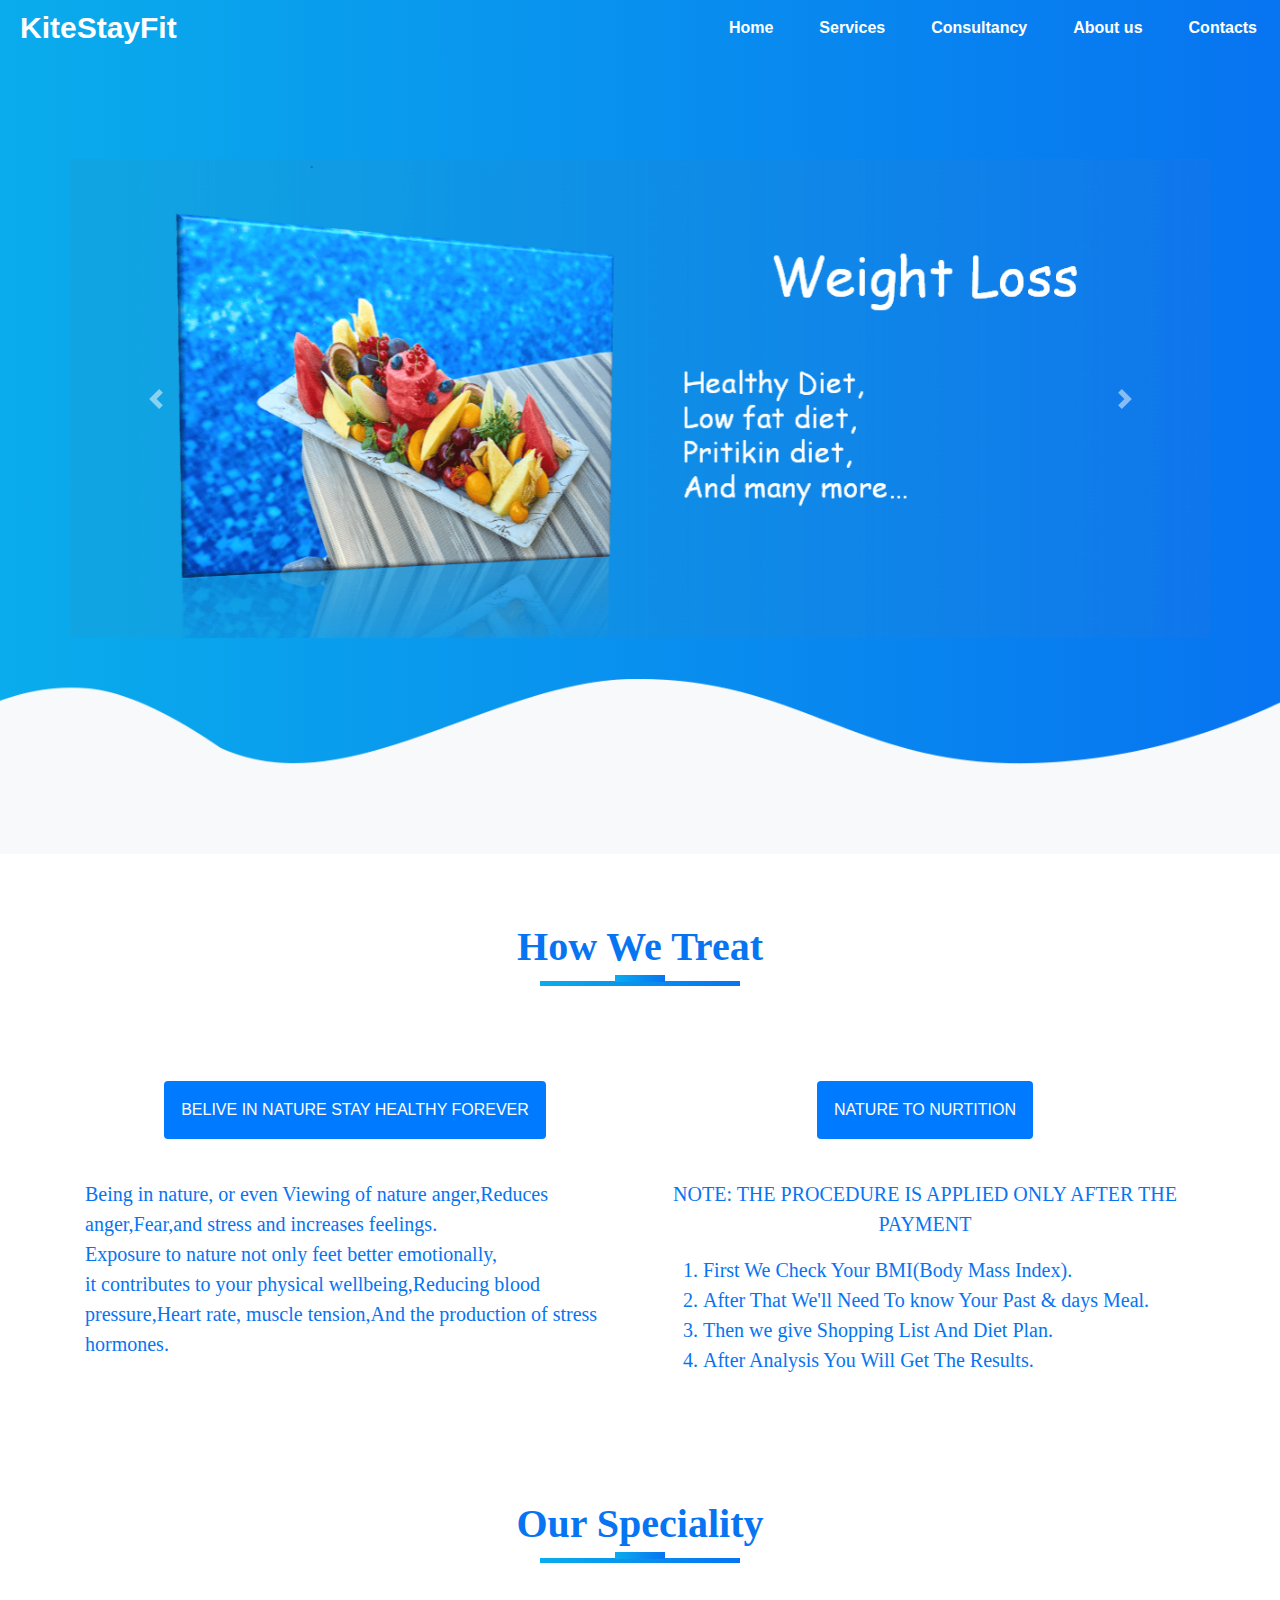
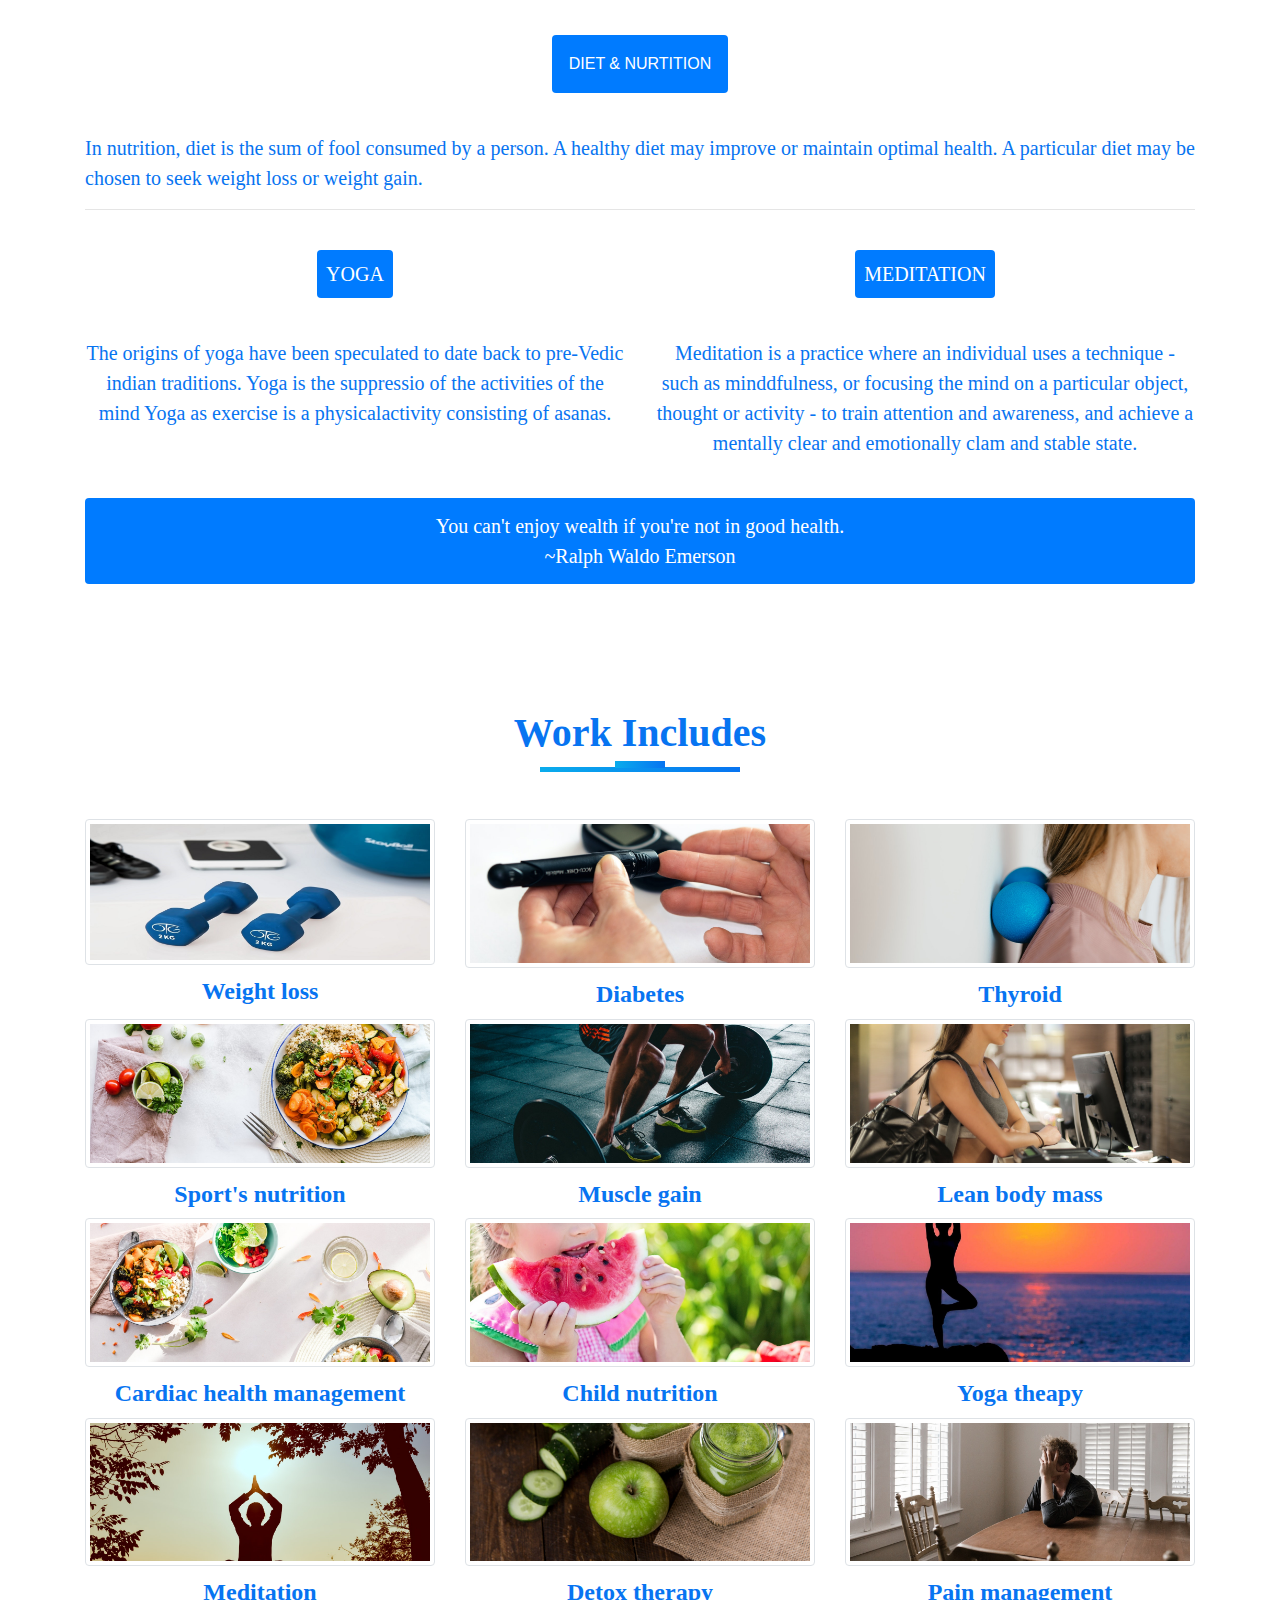
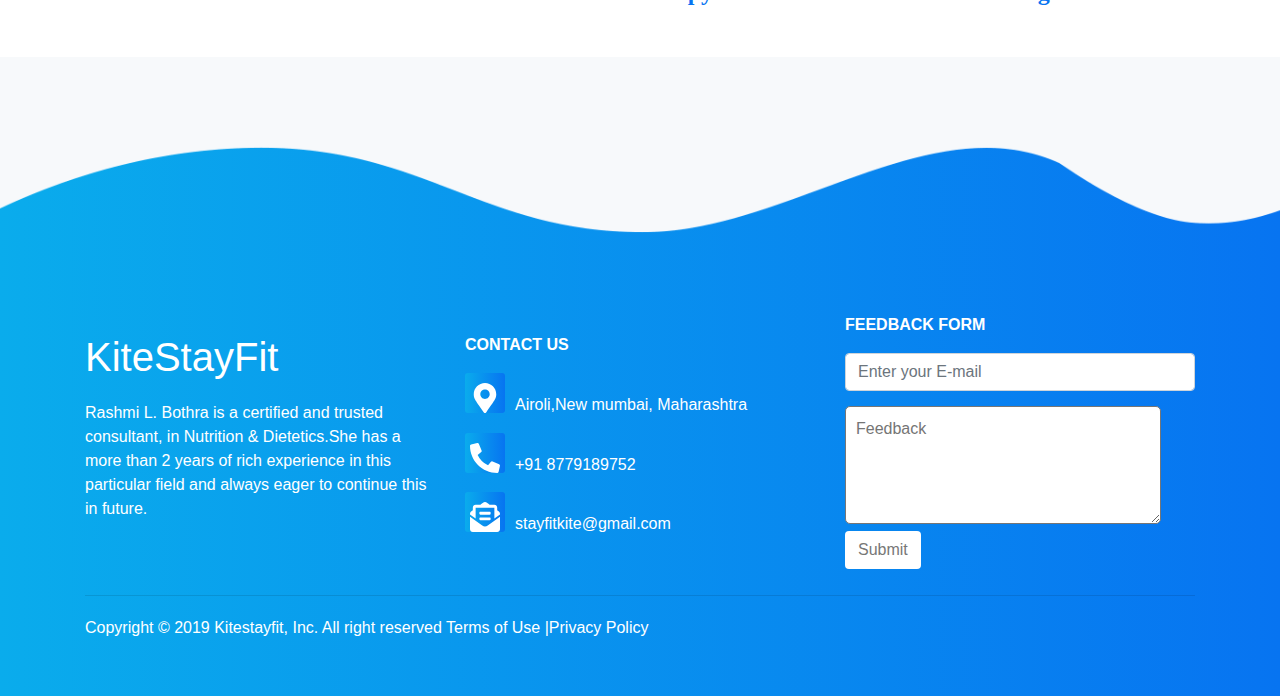
==== web_project/services.html @ 8d6712a4 "New Hostinger all file added" ====
<!DOCTYPE html>
<html lang="en">

<head>
    <meta charset="UTF-8">
    <meta name="viewport" content="width=device-width, initial-scale=1.0">
    <title>Services</title>
    <link rel="stylesheet" href="css/style.css">
    <link rel="stylesheet" href="css/all.min.css">
    <link rel="stylesheet" href="css/bootstrap.min.css">
    <script type="text/javascript" src="js/jquery.js"></script>
    <script type="text/javascript" src="js/all.min.js"></script>
    <script type="text/javascript" src="js/bootstrap.min.js"></script>

</head>

<body>
    <section id="nav-bar">
        <nav class="navbar navbar-expand-lg navbar-light">
            <a class="navbar-brand" href="#">KiteStayFit</a>
            <button class="navbar-toggler" type="button" data-toggle="collapse" data-target="#navbarSupportedContent" aria-controls="navbarSupportedContent" aria-expanded="false" aria-label="Toggle navigation">
          <i class="fas fa-bars"></i> 
        </button>

            <div class="collapse navbar-collapse" id="navbarSupportedContent">
                <ul class="navbar-nav ml-auto">
                    <li class="nav-item ">
                        <a class="nav-link text-light" href="index.html">Home <span class="sr-only">(current)</span></a>
                    </li>
                    <li class="nav-item">
                        <a class="nav-link text-light" href="services.html">Services</a>
                    </li>
                    <li class="nav-item">
                        <a class="nav-link text-light" href="Consultancy.html">Consultancy</a>
                    </li>
                    <li class="nav-item">
                        <a class="nav-link text-light" href="aboutus.html">About us</a>
                    </li>
                    <li class="nav-item">
                        <a class="nav-link text-light" href="contact.html">Contacts</a>
                    </li>
                </ul>
            </div>
        </nav>
    </section>


    <!--------------------------------------sliders--------------------------------->
    <section id="banner">
        <div class="container">
            <div class="row">
                <div id="carouselExampleControls" class="carousel slide" data-ride="carousel">
                    <div class="carousel-inner">
                        <div class="carousel-item active">
                            <img src="photo/weight_loss.png" class="d-block w-100" alt="...">
                        </div>
                        <div class="carousel-item">
                            <img src="photo/Detox therapy.png" class="d-block w-100" alt="...">
                        </div>
                        <div class="carousel-item">
                            <img src="photo/diabetes.png" class="d-block w-100" alt="...">
                        </div>
                        <div class="carousel-item">
                            <img src="photo/Muscle Gain.png" class="d-block w-100" alt="...">
                        </div>
                        <div class="carousel-item">
                            <img src="photo/Lean Body.png" class="d-block w-100" alt="...">
                        </div>
                        <div class="carousel-item">
                            <img src="photo/Sport Nutrition.png" class="d-block w-100" alt="...">
                        </div>
                    </div>
                    <a class="carousel-control-prev" href="#carouselExampleControls" role="button" data-slide="prev">
                        <span class="carousel-control-prev-icon" aria-hidden="true"></span>
                        <span class="sr-only">Previous</span>
                    </a>
                    <a class="carousel-control-next" href="#carouselExampleControls" role="button" data-slide="next">
                        <span class="carousel-control-next-icon" aria-hidden="true"></span>
                        <span class="sr-only">Next</span>
                    </a>
                </div>
            </div>
        </div>
        <img src="photo/wave.png" alt="photo" class="wave">
    </section>

    <!--------------------------How we treat--------------------------------->


    </h1>
    <section>
        <div class="container">
            <h1 align="center" class="main-title mt-4"> <b>How We Treat</b></h1>
            <div class="row">
                <div class="col-md-6 mt-5">
                    <div class="text-center">
                        <div class="alert para-title para-title bg-primary text-white text-uppercase p-3 ">Belive in nature stay healthy forever</div>
                    </div>
                    <div class="mt-4  services-treat-style">
                        <p>
                            Being in nature, or even Viewing of nature anger,Reduces anger,Fear,and stress and increases feelings.<br> Exposure to nature not only feet better emotionally,<br> it contributes to your physical wellbeing,Reducing blood pressure,Heart
                            rate, muscle tension,And the production of stress hormones.
                        </p>
                    </div>
                </div>
                <div class="col-md-6 mt-5">
                    <div class="text-center">
                        <div class="alert para-title para-title bg-primary text-white text-uppercase p-3">NATURE TO NURTITION</div>
                    </div>
                    <div class="mt-4  services-nurtition-style">
                        <p class="text-center">NOTE: THE PROCEDURE IS APPLIED ONLY AFTER THE PAYMENT</p>
                        <ol class="ml-5">
                            <li>First We Check Your BMI(Body Mass Index).</li>
                            <li>After That We'll Need To know Your Past & days Meal.</li>
                            <li>Then we give Shopping List And Diet Plan.</li>
                            <li>After Analysis You Will Get The Results.</li>
                        </ol>

                    </div>
                </div>
            </div>
        </div>
    </section>

    <!--------------------------why we r special------------------------------->

    <section>
        <div class="container">
            <h1 align="center" class="main-title mt-4 services-font-size"><b>Our Speciality</b></h1><br>
            <div class="text-center">
                <div class="alert bg-primary text-white text-center text-uppercase p-3 para-title ">DIET & NURTITION</div>
            </div>

            <div class="mt-4  services-treat-style">
                <p class="services-nurtition-style">
                    In nutrition, diet is the sum of fool consumed by a person. A healthy diet may improve or maintain optimal health. A particular diet may be chosen to seek weight loss or weight gain.
                </p>

                <hr>
                <div class="row">
                    <div class=" col-md-6  text-center">
                        <div class="alert para-title para-title bg-primary text-white  text-uppercase mt-4 p-2">YOGA</div>
                        <div>
                            <p class="mt-4">
                                The origins of yoga have been speculated to date back to pre-Vedic indian traditions. Yoga is the suppressio of the activities of the mind Yoga as exercise is a physicalactivity consisting of asanas.
                            </p>
                        </div>

                    </div>
                    <div class=" col-md-6  text-center">
                        <div class="alert para-title para-title bg-primary text-white text-uppercase mt-4 p-2">MEDITATION</div>
                        <div>
                            <p class="mt-4">
                                Meditation is a practice where an individual uses a technique - such as minddfulness, or focusing the mind on a particular object, thought or activity - to train attention and awareness, and achieve a mentally clear and emotionally clam and stable state.
                            </p>
                        </div>

                    </div>



                </div>
                <div class="alert bg-primary text-white text-center mt-4" role="alert">
                    You can't enjoy wealth if you're not in good health.<br> ~Ralph Waldo Emerson
                </div>
            </div>
        </div>

    </section>

    <!-------------------------Our work also includes------------------------>

    <section>
        <div class="container">
            <h1 align="center" class="main-title mt-4 services-font-size-version"><b>Work Includes</b></h1>
            <div class="row">
                <div class="col-lg-4 col-md-6 col-sm-12">
                    <img src="photo/s1.jpg" alt="photo not found" class="img-thumbnail">
                    <h4 class="services-work-style"><b>Weight loss</b></h4>
                </div>
                <div class="col-lg-4 col-md-6 col-sm-12">
                    <img src="photo/s2.jpg" alt="photo not found" class="img-thumbnail">
                    <h4 class="services-work-style"><b>Diabetes</b></h4>
                </div>
                <div class="col-lg-4 col-md-6 col-sm-12">
                    <img src="photo/s3.jpg" alt="photo not found" class="img-thumbnail">
                    <h4 class="services-work-style"><b>Thyroid</b></h4>
                </div>
            </div>
            <div class="row">
                <div class="col-lg-4 col-md-6 col-sm-12">
                    <img src="photo/s4.jpg" alt="photo not found" class="img-thumbnail">
                    <h4 class="services-work-style"><b>Sport's nutrition</b></h4>
                </div>
                <div class="col-lg-4 col-md-6 col-sm-12">
                    <img src="photo/s5.jpg" alt="photo not found" class="img-thumbnail">
                    <h4 class="services-work-style"><b>Muscle gain</b></h4>
                </div>
                <div class="col-lg-4 col-md-6 col-sm-12">
                    <img src="photo/s6.jpg" alt="photo not found" class="img-thumbnail">
                    <h4 class="services-work-style"><b>Lean body mass</b></h4>
                </div>
            </div>
            <div class="row">
                <div class="col-lg-4 col-md-6 col-sm-12">
                    <img src="photo/s7.jpg" alt="photo not found" class="img-thumbnail">
                    <h4 class="services-work-style"><b>Cardiac health management</b></h4>
                </div>
                <div class="col-lg-4 col-md-6 col-sm-12">
                    <img src="photo/s8.jpg" alt="photo not found" class="img-thumbnail">
                    <h4 class="services-work-style"><b>Child nutrition</b></h4>
                </div>
                <div class="col-lg-4 col-md-6 col-sm-12">
                    <img src="photo/s9.jpg" alt="photo not found" class="img-thumbnail">
                    <h4 class="services-work-style"><b>Yoga theapy</b></h4>
                </div>
            </div>
            <div class="row">
                <div class="col-lg-4 col-md-6 col-sm-12">
                    <img src="photo/s10.jpg" alt="photo not found" class="img-thumbnail">
                    <h4 class="services-work-style"><b>Meditation</b></h4>
                </div>
                <div class="col-lg-4 col-md-6 col-sm-12">
                    <img src="photo/s11.jpg" alt="photo not found" class="img-thumbnail">
                    <h4 class="services-work-style"><b>Detox therapy</b></h4>
                </div>
                <div class="col-lg-4 col-md-6 col-sm-12">
                    <img src="photo/s12.jpg" alt="photo not found" class="img-thumbnail">
                    <h4 class="services-work-style"><b>Pain management</b></h4>
                </div>
            </div>
        </div>
    </section>


    <!------------------------------------------------------------footer---------------------------------------------------------->
    <section id="footer">
        <img src="photo/wave1.png" alt="photo-wave" class="wave">
        <div class="container footer-space">
            <div class="row">
                <div class="col-md-4 col-sm-3 footer-box">
                    <h1>KiteStayFit</h1>
                    <p class="text">Rashmi L. Bothra is a certified and trusted consultant, in Nutrition & Dietetics.She has a more than 2 years of rich experience in this particular field and always eager to continue this in future. </p>
                </div>
                <div class="col-md-4 col-sm-3 footer-box">
                    <p><b>CONTACT US</b></p>
                    <p><i class="fa fa-map-marker-alt icon"></i>Airoli,New mumbai, Maharashtra</p>
                    <p><i class="fa fa-phone-alt icon"></i>+91 8779189752</p>
                    <p><i class="fa fa-envelope-open-text icon"></i>stayfitkite@gmail.com</p>
                </div>
                <div class="col-md-4 col-sm-3">
                    <p><b>FEEDBACK FORM</b></p>
                    <input type="email" class="form-control" placeholder="Enter your E-mail">
                    <textarea cols="30" rows="4" placeholder="Feedback" class="text-area"></textarea><br>
                    <button type="button" class="btn btn-white">Submit</button>
                </div>

            </div>
            <hr>
            <p class="text">Copyright &copy; 2019 Kitestayfit, Inc. All right reserved<a href="privacypolicy.html" class="footer-links"> Terms of Use</a> |<a href="privacypolicy.html" class="footer-links">Privacy Policy </a> </p>

        </div>

    </section>

</body>

</html>
---- web_project/css/style.css ----
/*---------------------------------------------------banner----------------------------------------------------*/

#banner {
    background-image: linear-gradient(to left, rgb(7, 116, 241), rgb(10, 172, 236));
    color: #fff;
    padding-top: 5%;
}

.banner-title {
    font-size: 30px;
    font-weight: 600;
    text-transform: capitalize;
    margin-top: 5%;
}

.text {
    margin-top: 20px;
    font-weight: 400;
    font-family: Verdana, Geneva, Tahoma, sans-serif;
}

.banner-image {
    text-align: center;
}

.banner-image img {
    width: 60%;
    margin-top: 2%;
}

.btn:link,
.btn:visited {
    text-decoration: none;
    text-transform: uppercase;
    padding: 15px 40px;
    display: inline-block;
}

.btn:hover {
    transform: translateY(-3px);
    box-shadow: 15px 15px 20px rgba(0, 0, 0, 0.6);
}

.btn:active {
    transform: translateY(-1px);
    border: rgb(30, 132, 250) solid 1px;
    box-shadow: 0 10px 15px rgba(0, 0, 0, 0.6);
}

.btn-white {
    color: #777;
    background-color: #fff;
    margin-bottom: 10px;
}

.wave {
    width: 100%;
}


/*------------------------------------------------------services--------------------------------------------------*/

#services {
    background-color: rgb(253, 254, 255);
}

.main-title {
    color: rgb(7, 116, 241);
    margin: 5%;
    font-family: 'Times New Roman', Times, serif;
}

.main-title::before {
    content: '';
    background: linear-gradient(to left, rgb(7, 116, 241), rgb(10, 172, 236));
    height: 5px;
    width: 200px;
    margin-left: auto;
    margin-right: auto;
    display: block;
    transform: translateY(63px);
}

.main-title::after {
    content: '';
    background: linear-gradient(to left, rgb(7, 116, 241), rgb(10, 172, 236));
    height: 7px;
    width: 50px;
    margin-left: auto;
    margin-right: auto;
    margin-bottom: 40px;
    display: block;
    transform: translateY(4px);
}

.home-card {
    box-shadow: 5px 10px 20px rgba(10, 172, 236, 0.6);
}

.home-card:hover {
    transform: scale(1.0);
}

.card-body .card-title {
    text-align: center;
    font-weight: 400;
    text-transform: uppercase;
}

.card-body .card-text {
    font-family: Verdana, Geneva, Tahoma, sans-serif;
    font-weight: 200;
}


/* ----------------------------------------------------Consultancy------------------------------------------------------------ */

.consutancy-image {
    width: 100%;
    padding: 30px;
    border: 25px solid rgb(10, 172, 236);
}

.consutancy-image:hover {
    transform: scale(1.01);
}

.text-detail {
    font-size: 20px;
    font-weight: 400;
    font-family: Verdana, Geneva, Tahoma, sans-serif;
    color: black;
}


/*----------------------------------------------------- about us--------------------------------------------------------------------- */

.about-name {
    font-size: 30px;
    margin-top: 0;
    background: linear-gradient(to left, rgb(7, 116, 241), rgb(10, 172, 236));
    border-radius: 10px;
    text-align: center;
    font-weight: 600;
    font-family: Georgia, 'Times New Roman', Times, serif;
    color: #fff;
}

.about-speciality-list {
    font-size: 20px;
    border: solid white 1px;
    margin-bottom: 5px;
    padding: 6px;
    border-radius: 100px;
    text-align: center;
    transform: scale(0.9);
    font-weight: 600;
    box-shadow: 5px 10px 20px rgb(10, 172, 236);
}

.about-speciality-list:hover {
    transform: scale(0.85);
    box-shadow: 5px 10px 20px rgb(7, 116, 241);
}

.about-main-image {
    text-align: center;
}

.about-image {
    align-content: center;
    width: 90%;
    border-radius: 12px;
    border: solid 10px rgb(227, 234, 241);
    padding: 10px;
}

.about-image:hover {
    transform: scale(1.1);
    box-shadow: 0px 5px 10px rgba(0, 0, 0, 0.7);
}

.about-details {
    font-family: 'Solway', serif;
    font-size: 20px;
    font-weight: 400;
    color: #000;
    margin-top: 30px;
}

.cert-image {
    align-content: center;
    width: 90%;
    border-radius: 12px;
    border: solid 10px rgb(227, 234, 241);
    padding: 10px;
}


/*  ----------------------------------------------------------footer--------------------------------------------------- */

#footer {
    background-image: linear-gradient(to left, rgb(7, 116, 241), rgb(10, 172, 236));
    color: #fff;
}

.footer-box {
    padding: 20px;
}

.footer-space {
    margin-top: 40px;
}

.footer-box .icon {
    height: 40px;
    width: 40px;
    padding-top: 10px;
    font-size: 25px;
    border-radius: 3px;
    margin-right: 10px;
    background-image: linear-gradient(to left, rgb(7, 116, 241), rgb(10, 172, 236));
    text-align: center;
}

.text-area {
    margin-top: 15px;
    border-radius: 5px;
    padding: 10px;
}

.footer-links:link,
.footer-links:visited {
    color: #fff !important;
    text-decoration: none;
}

#SIGN {
    background: linear-gradient(to left, rgb(7, 116, 241), rgb(10, 172, 236));
}

* {
    margin: 0;
    padding: 0;
    box-sizing: border-box;
}

#nav-bar {
    position: sticky;
    top: 0;
    z-index: 10;
}

.navbar {
    background-image: linear-gradient(to left, rgb(7, 116, 241), rgb(10, 172, 236));
    padding: 0 !important;
}

.navbar-brand {
    font-size: 30px !important;
    font-weight: 600;
    padding-left: 20px;
    color: white !important;
}

.navbar-nav li {
    padding: 0 15px;
}

.navbar-nav li a {
    color: #fff !important;
    font-weight: 600;
    float: right;
    text-align: left;
}

.fa-bars {
    color: #fff;
    font-size: 30px !important;
}

.navbar-toggler {
    outline: none !important;
}


/*----------------------------contact-form--------------------------------*/

.contact-form {
    margin-top: 25px;
    font-family: Georgia, 'Times New Roman', Times, serif;
}

.call-infomation {
    font-family: Georgia, 'Times New Roman', Times, serif;
}

.address-contact {
    color: rgb(7, 116, 241);
    font-family: 'Times New Roman', Times, serif;
}


/*------------------------------------Consultancy----------------------------*/


/*------------------------------------Exclusive program-----------------------*/


/* ------------------------------------------------bmi------------------------------------------------ */

.container-1 {
    display: flex;
    flex-direction: column;
    align-items: left;
    justify-content: center;
    margin-bottom: 10px;
}

.box-minmax {
    margin-top: 30px;
    width: 608px;
    display: flex;
    justify-content: space-between;
    font-size: 20px;
    color: #FFFFFF;
}

.box-minmax span:first-child {
    margin-left: 10px;
}

.range-slider {
    margin-top: 20px;
}

.rs-range {
    margin-top: 29px;
    width: 600px;
    -webkit-appearance: none;
}

.rs-range:focus {
    outline: none;
}

.rs-range::-webkit-slider-runnable-track {
    width: 100%;
    height: 1px;
    cursor: pointer;
    box-shadow: none;
    background: #ffffff;
    border-radius: 0px;
    border: 0px solid #010101;
}

.rs-range::-moz-range-track {
    width: 100%;
    height: 1px;
    cursor: pointer;
    box-shadow: none;
    background: #ffffff;
    border-radius: 0px;
    border: 0px solid #010101;
}

.rs-range::-webkit-slider-thumb {
    box-shadow: none;
    border: 0px solid #ffffff;
    box-shadow: 0px 10px 10px rgba(0, 0, 0, 0.25);
    height: 42px;
    width: 22px;
    border-radius: 22px;
    background: white;
    cursor: pointer;
    -webkit-appearance: none;
    margin-top: -20px;
}

.rs-range::-moz-range-thumb {
    box-shadow: none;
    border: 0px solid #ffffff;
    box-shadow: 0px 10px 10px rgba(0, 0, 0, 0.25);
    height: 42px;
    width: 22px;
    border-radius: 22px;
    background: white;
    cursor: pointer;
    -webkit-appearance: none;
    margin-top: -20px;
}

.rs-range::-moz-focus-outer {
    border: 0;
}

.rs-label {
    position: relative;
    transform-origin: center center;
    display: block;
    width: 98px;
    height: 98px;
    background: transparent;
    border-radius: 50%;
    line-height: 30px;
    text-align: center;
    font-weight: bold;
    padding-top: 22px;
    box-sizing: border-box;
    border: 2px solid #fff;
    margin-top: 20px;
    margin-left: -38px;
    left: attr(value);
    color: #fff;
    font-style: normal;
    font-weight: normal;
    line-height: normal;
    font-size: 36px;
}

.rs-label-1 {
    position: relative;
    transform-origin: center center;
    display: block;
    width: 98px;
    height: 98px;
    background: transparent;
    border-radius: 50%;
    line-height: 30px;
    text-align: center;
    font-weight: bold;
    padding-top: 22px;
    box-sizing: border-box;
    border: 2px solid #fff;
    margin-top: 20px;
    margin-left: -38px;
    left: attr(value);
    color: #fff;
    font-style: normal;
    font-weight: normal;
    line-height: normal;
    font-size: 36px;
}

.rs-label::after {
    content: "kg";
    display: block;
    font-size: 20px;
    letter-spacing: 0.07em;
    margin-top: -2px;
}

.rs-label-1::after {
    content: "cm";
    display: block;
    font-size: 20px;
    letter-spacing: 0.07em;
    margin-top: -2px;
}

.bmi-div {
    text-align: center;
    align-items: center;
    margin-bottom: 20px;
}

#bmi-result {
    font-size: 25px;
    font-family: Georgia, 'Times New Roman', Times, serif;
    text-align: left;
    margin-top: auto;
    margin-bottom: auto;
}

.uwBmi {
    font-size: 40px;
    color: rgb(85, 49, 3);
}

.nmBmi {
    font-size: 40px;
    color: rgb(3, 70, 3);
}

.owBmi {
    font-size: 4opx;
    color: rgb(75, 2, 2);
}


/* ------------------------------------------------bmi------------------------------------------------ */

.consult-program-info {
    font-style: inherit;
    font-family: "Lato", sans-serif;
    font-size: 48px;
    text-align: center;
}

.btn a {
    color: #fff;
    text-decoration: none;
}

.consult-program-photo {
    text-align: center;
}

.consult-program-photo img {
    width: 90%;
    padding: 5%;
    margin-bottom: 20px;
    background-image: linear-gradient(to left, rgb(7, 116, 241), rgb(10, 172, 236));
}


/*------------------------------------Consultancy program-----------------------*/

.consult-program-info {
    font-style: inherit;
    font-family: "Lato", sans-serif;
    font-size: 48px;
    text-align: center;
}

.btn a {
    color: #fff;
    text-decoration: none;
}

.consult-program-photo {
    text-align: center;
}

.consult-program-photo img {
    width: 90%;
    padding: 5%;
    margin-bottom: 20px;
    background-image: linear-gradient(to left, rgb(7, 116, 241), rgb(10, 172, 236));
}


/*--------------------------------How it work------------------------*/


/*--------------------------------Sign Up---------------------------------*/

.howitworkstyle {
    font-style: inherit;
    font-family: "Lato", sans-serif;
    font-size: 48px;
    text-align: center;
}

.text-center-style h3 {
    color: rgb(7, 116, 241);
}

.consult-text-work {
    background-color: rgb(7, 116, 241);
    color: #fff;
    border-radius: 1%;
    box-shadow: 5px 10px 10px rgba(0, 0, 0.4);
}

.consult-text-work-1 {
    margin-left: 120px;
    margin-top: 10px;
    font-family: "Lato", sans-serif;
    padding-bottom: 60px;
}

.text-center-style {
    font-size: 25px;
    font-family: 'Gill Sans', 'Gill Sans MT', Calibri, 'Trebuchet MS', sans-serif;
    text-align: center;
    background-image: url('../photo/111.jpg');
    background-size: cover;
    background-repeat: no-repeat;
}


/*-----------------------------slider-------------------------*/


/*------------------------------services-------------------*/

.background-green {
    background-color: #27ae60;
}

.container-spacy {
    padding: 60px 20px;
}

body {
    font-family: "Open Sans";
}


/*
**------------------------------------ Headers--------------------*/

h1,
h2,
h3,
h4,
h5 {
    font-family: "Lato";
}


/*------------------ Containers-----------------*/

.container {
    padding: 40px 20px;
}

.recent {
    text-align: center;
}

.recent h2 {
    color: #fff;
    text-transform: uppercase;
    letter-spacing: 3px;
}

.recent p {
    margin-bottom: 50px;
    color: #0000;
}

.recent ul li {
    color: #000000;
    border: 2px solid transparent;
    padding: 8px 20px;
    text-align: left;
}

.recent b {
    font-weight: 800;
}


/*--------------------services------------------------------*/

.services-work-style {
    text-align: center;
    margin-top: 12px;
    margin-bottom: 10px;
    color: rgb(7, 116, 241);
    font-family: Cambria, Cochin, Georgia, Times, 'Times New Roman', serif;
}

.services-treat-style {
    color: rgb(7, 116, 241);
    font-size: 20px;
    font-family: Cambria, Cochin, Georgia, Times, 'Times New Roman', serif;
}

.services-nurtition-style {
    margin-top: 15px;
    font-size: 20px;
    color: rgb(7, 116, 241);
    font-family: Cambria, Cochin, Georgia, Times, 'Times New Roman', serif;
}


/* @media screen and (max-width: 500px) {
    .services-font-size {
        font-size: 30px;
    }
}

@media screen and (max-width: 320px) {
    .services-font-size {
        font-size: 29px;
    }
}

@media screen and (max-width: 500px) {
    .services-font-size-version {
        font-size: 27px;
    }
}

@media screen and (max-width: 320px) {
    .services-font-size-version {
        font-size: 23px;
    }
} */


/*---------------------------contact-media-query------------------------*/

.para-title {
    color: #ffff;
    background-color: rgb(7, 116, 241);
    padding: 15px;
    display: inline-block;
    border-radius: 5px;
}
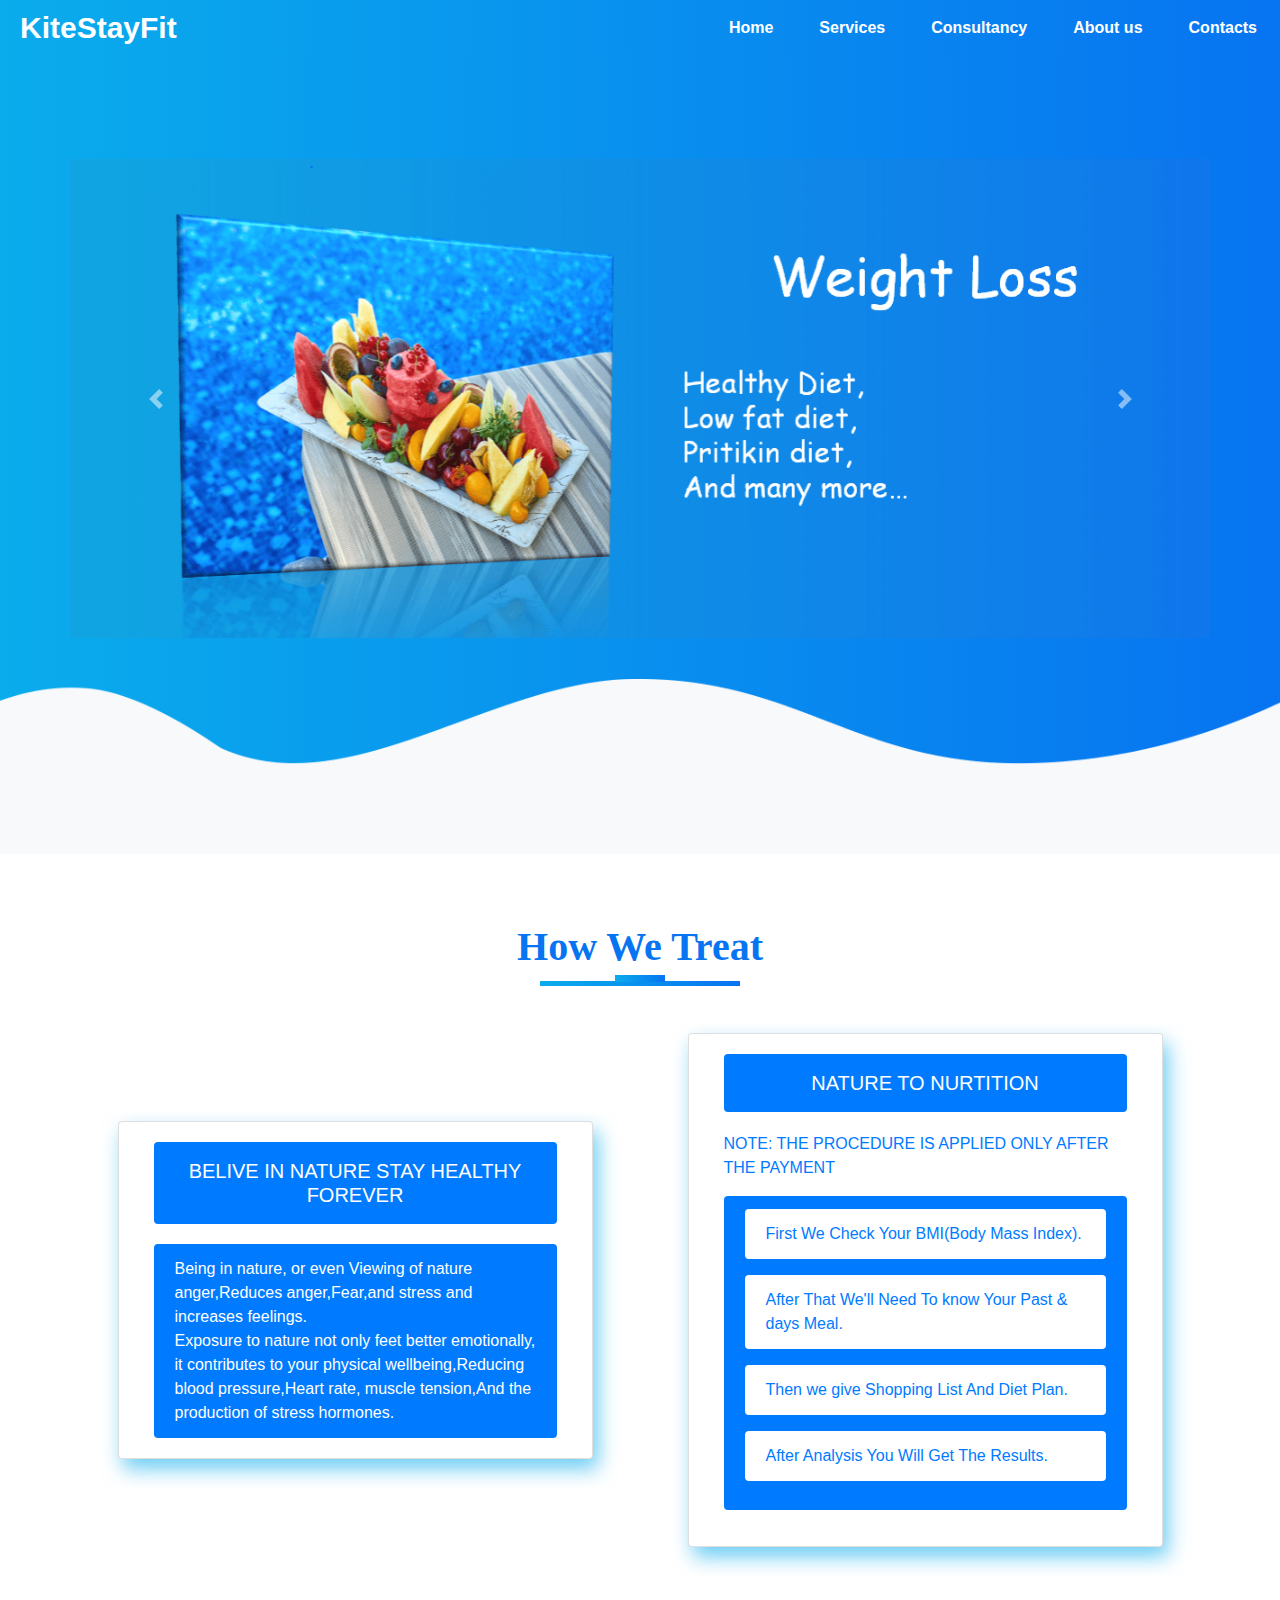
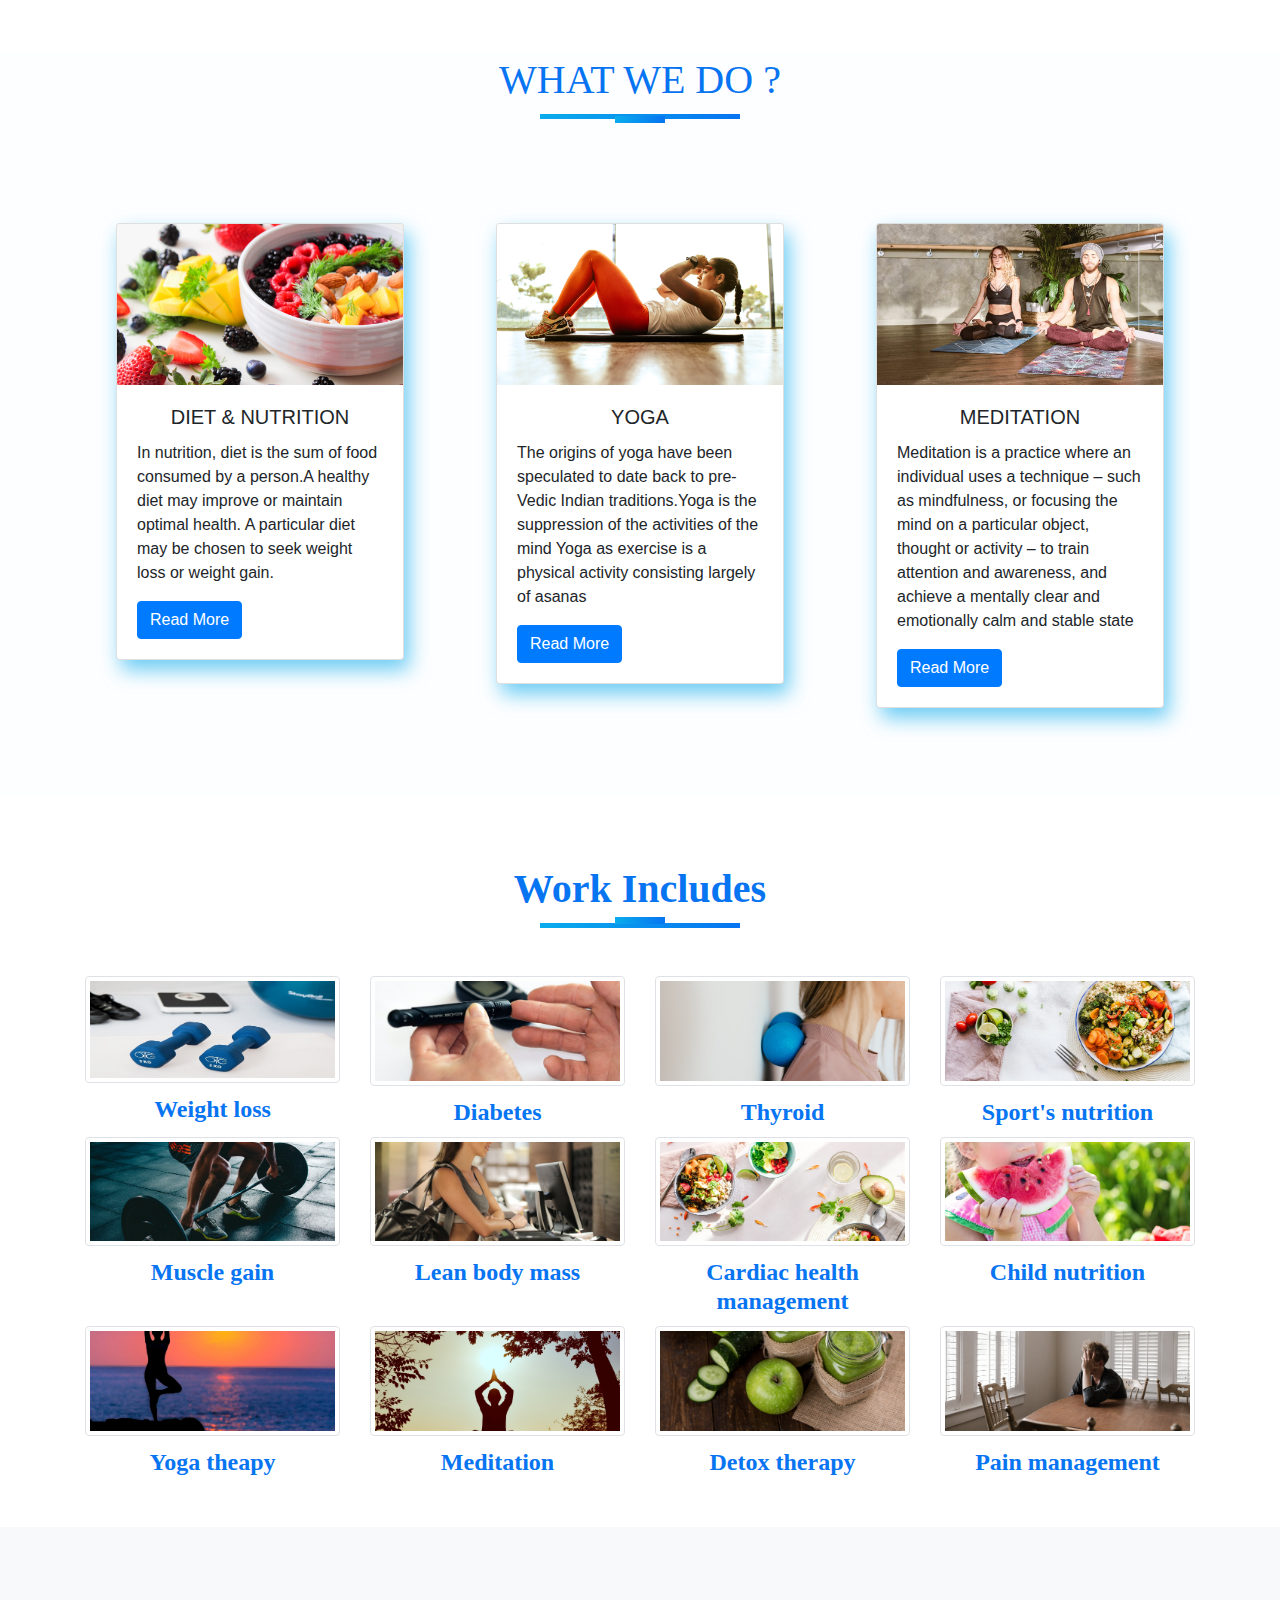
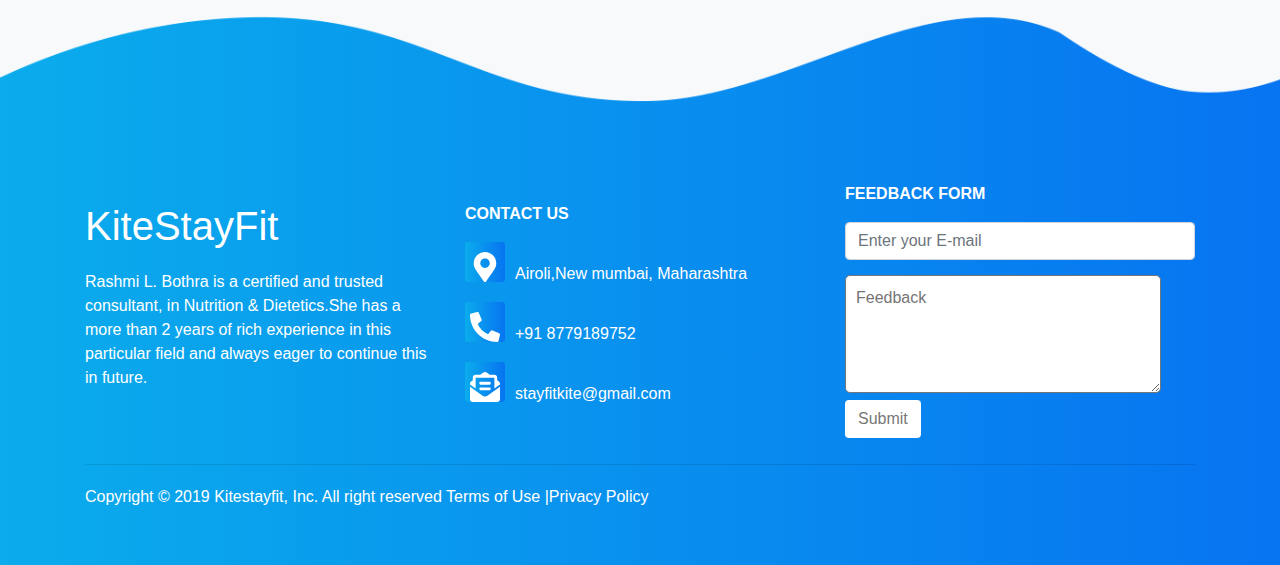
==== commit 88916b61: "version 0.1" ====
--- a/web_project/services.html
+++ b/web_project/services.html
@@ -85,88 +85,183 @@
     </section>
 
     <!--------------------------How we treat--------------------------------->
-
-
-    </h1>
     <section>
         <div class="container">
             <h1 align="center" class="main-title mt-4"> <b>How We Treat</b></h1>
             <div class="row">
-                <div class="col-md-6 mt-5">
-                    <div class="text-center">
-                        <div class="alert para-title para-title bg-primary text-white text-uppercase p-3 ">Belive in nature stay healthy forever</div>
-                    </div>
-                    <div class="mt-4  services-treat-style">
-                        <p>
-                            Being in nature, or even Viewing of nature anger,Reduces anger,Fear,and stress and increases feelings.<br> Exposure to nature not only feet better emotionally,<br> it contributes to your physical wellbeing,Reducing blood pressure,Heart
+                <div class="card home-card m-auto col-md-5">
+                    <div class="card-body">
+                        <h5 class="card-title alert bg-primary text-uppercase p-3 text-white">Belive in nature stay healthy forever</h5>
+                        <p class="card-text  bg-primary text-white alert text"> Being in nature, or even Viewing of nature anger,Reduces anger,Fear,and stress and increases feelings.<br> Exposure to nature not only feet better emotionally,<br> it contributes to your physical wellbeing,Reducing blood pressure,Heart
                             rate, muscle tension,And the production of stress hormones.
                         </p>
                     </div>
                 </div>
-                <div class="col-md-6 mt-5">
-                    <div class="text-center">
-                        <div class="alert para-title para-title bg-primary text-white text-uppercase p-3">NATURE TO NURTITION</div>
-                    </div>
-                    <div class="mt-4  services-nurtition-style">
-                        <p class="text-center">NOTE: THE PROCEDURE IS APPLIED ONLY AFTER THE PAYMENT</p>
-                        <ol class="ml-5">
-                            <li>First We Check Your BMI(Body Mass Index).</li>
-                            <li>After That We'll Need To know Your Past & days Meal.</li>
-                            <li>Then we give Shopping List And Diet Plan.</li>
-                            <li>After Analysis You Will Get The Results.</li>
+                <div class="card home-card m-auto col-md-5">
+                    <div class="card-body">
+                        <h5 class="card-title alert bg-primary text-uppercase p-3 text-white">NATURE TO NURTITION</h5>
+                        <p class="card-text text-primary text"> NOTE: THE PROCEDURE IS APPLIED ONLY AFTER THE PAYMENT</p>
+                        <ol class="ml-auto bg-primary text-white alert">
+                            <li class="ml-auto bg-white alert text-primary">First We Check Your BMI(Body Mass Index).</li>
+                            <li class="ml-auto bg-white alert text-primary">After That We'll Need To know Your Past & days Meal.</li>
+                            <li class="ml-auto bg-white alert text-primary">Then we give Shopping List And Diet Plan.</li>
+                            <li class="ml-auto bg-white alert text-primary">After Analysis You Will Get The Results.</li>
                         </ol>
-
-                    </div>
-                </div>
-            </div>
-        </div>
-    </section>
-
-    <!--------------------------why we r special------------------------------->
-
-    <section>
+                    </div>
+                </div>
+            </div>
+        </div>
+    </section>
+
+
+    <section id="services">
+        <div class="main-title text-center">
+            <h1 class="title">WHAT WE DO ?</h1>
+        </div>
+
         <div class="container">
-            <h1 align="center" class="main-title mt-4 services-font-size"><b>Our Speciality</b></h1><br>
-            <div class="text-center">
-                <div class="alert bg-primary text-white text-center text-uppercase p-3 para-title ">DIET & NURTITION</div>
-            </div>
-
-            <div class="mt-4  services-treat-style">
-                <p class="services-nurtition-style">
-                    In nutrition, diet is the sum of fool consumed by a person. A healthy diet may improve or maintain optimal health. A particular diet may be chosen to seek weight loss or weight gain.
-                </p>
-
-                <hr>
-                <div class="row">
-                    <div class=" col-md-6  text-center">
-                        <div class="alert para-title para-title bg-primary text-white  text-uppercase mt-4 p-2">YOGA</div>
-                        <div>
-                            <p class="mt-4">
-                                The origins of yoga have been speculated to date back to pre-Vedic indian traditions. Yoga is the suppressio of the activities of the mind Yoga as exercise is a physicalactivity consisting of asanas.
+            <div class="row ">
+                <div class="col-md-4 col-sm-12 mb-5">
+                    <div class="card home-card mx-auto" style="width: 18rem;">
+                        <img src="photo/rename.jpg" class="card-img-top" alt="yoga">
+                        <div class="card-body">
+                            <h5 class="card-title">Diet & Nutrition</h5>
+                            <p class="card-text">In nutrition, diet is the sum of food consumed by a person.A healthy diet may improve or maintain optimal health. A particular diet may be chosen to seek weight loss or weight gain.
+
                             </p>
-                        </div>
-
-                    </div>
-                    <div class=" col-md-6  text-center">
-                        <div class="alert para-title para-title bg-primary text-white text-uppercase mt-4 p-2">MEDITATION</div>
-                        <div>
-                            <p class="mt-4">
-                                Meditation is a practice where an individual uses a technique - such as minddfulness, or focusing the mind on a particular object, thought or activity - to train attention and awareness, and achieve a mentally clear and emotionally clam and stable state.
+                        <a type="button" data-toggle="modal" data-target="#exampleModalLong-1" class="btn btn-primary text-white">Read More</a>
+                        </div>
+                    </div>
+                </div>
+                <div class="col-md-4  col-sm-12 mb-5">
+                    <div class="card home-card mx-auto" style="width: 18rem;">
+                        <img src="photo/yoga.jpg" class="card-img-top" alt="gym">
+                        <div class="card-body">
+                            <h5 class="card-title">Yoga</h5>
+                            <p class="card-text">The origins of yoga have been speculated to date back to pre-Vedic Indian traditions.Yoga is the suppression of the activities of the mind Yoga as exercise is a physical activity consisting largely of asanas
                             </p>
-                        </div>
-
-                    </div>
-
-
-
-                </div>
-                <div class="alert bg-primary text-white text-center mt-4" role="alert">
-                    You can't enjoy wealth if you're not in good health.<br> ~Ralph Waldo Emerson
-                </div>
-            </div>
-        </div>
-
-    </section>
+                        <a type="button" data-toggle="modal" data-target="#exampleModalLong-2" class="btn btn-primary text-white">Read More</a>
+                        </div>
+                    </div>
+                </div>
+                <div class="col-md-4  col-sm-12 mb-5">
+                    <div class="card  home-card mx-auto" style="width: 18rem;">
+                        <img src="photo/meditation.jpg" class="card-img-top" alt="Meditation">
+                        <div class="card-body">
+                            <h5 class="card-title">Meditation</h5>
+                            <p class="card-text">Meditation is a practice where an individual uses a technique – such as mindfulness, or focusing the mind on a particular object, thought or activity – to train attention and awareness, and achieve a mentally clear and
+                                emotionally calm and stable state</p>
+                            <a type="button" data-toggle="modal" data-target="#exampleModalLong-3" class="btn btn-primary text-white">Read More</a>
+                        </div>
+                    </div>
+                </div>
+
+            </div>
+        </div>
+    </section>
+    <!--------------------------------Read more Services---------------->
+   <!------------------------------------------ Modal-1 ------------------------------------>
+   <div class="modal fade" id="exampleModalLong-1" tabindex="-1" role="dialog" aria-labelledby="exampleModalLongTitle-1" aria-hidden="true">
+    <div class="modal-dialog modal-lg" role="document">
+      <div class="modal-content">
+        <div class="modal-header">
+          <h5 class="modal-title" id="exampleModalLongTitle-1">DIET & NUTRITION</h5>
+          <button type="button" class="close" data-dismiss="modal" aria-label="Close">
+            <span aria-hidden="true">&times;</span>
+          </button>
+        </div>
+        <div class="modal-body">
+            <img src="photo/rename.jpg" width="100%" alt="photo not found">
+            <p>
+          Lorem ipsum dolor sit amet consectetur adipisicing elit.
+           Amet, unde praesentium aliquam architecto enim placeat soluta ad.
+            Voluptatibus a iste doloremque velit in dignissimos tempore,
+             reiciendis sint ea voluptate nemo!
+             Lorem ipsum dolor sit amet consectetur adipisicing elit.
+           Amet, unde praesentium aliquam architecto enim placeat soluta ad.
+            Voluptatibus a iste doloremque velit in dignissimos tempore,
+             reiciendis sint ea voluptate nemo!
+             Lorem ipsum dolor sit amet consectetur adipisicing elit.
+           Amet, unde praesentium aliquam architecto enim placeat soluta ad.
+            Voluptatibus a iste doloremque velit in dignissimos tempore,
+             reiciendis sint ea voluptate nemo!
+             Lorem ipsum dolor sit amet consectetur adipisicing elit.
+           Amet, unde praesentium aliquam architecto enim placeat soluta ad.
+            Voluptatibus a iste doloremque velit in dignissimos tempore,
+             reiciendis sint ea voluptate nemo!
+            </p>
+        </div>
+      </div>
+    </div>
+  </div>
+   <!------------------------------------------ Modal-2------------------------------------>
+   <div class="modal fade" id="exampleModalLong-2" tabindex="-1" role="dialog" aria-labelledby="exampleModalLongTitle-2" aria-hidden="true">
+    <div class="modal-dialog modal-lg" role="document">
+      <div class="modal-content">
+        <div class="modal-header">
+          <h5 class="modal-title" id="exampleModalLongTitle-2">YOGA</h5>
+          <button type="button" class="close" data-dismiss="modal" aria-label="Close">
+            <span aria-hidden="true">&times;</span>
+          </button>
+        </div>
+        <div class="modal-body">
+            <img src="photo/yoga.jpg" width="100%" alt="photo not found">
+            <p>
+          Lorem ipsum dolor sit amet consectetur adipisicing elit.
+           Amet, unde praesentium aliquam architecto enim placeat soluta ad.
+            Voluptatibus a iste doloremque velit in dignissimos tempore,
+             reiciendis sint ea voluptate nemo!
+             Lorem ipsum dolor sit amet consectetur adipisicing elit.
+           Amet, unde praesentium aliquam architecto enim placeat soluta ad.
+            Voluptatibus a iste doloremque velit in dignissimos tempore,
+             reiciendis sint ea voluptate nemo!
+             Lorem ipsum dolor sit amet consectetur adipisicing elit.
+           Amet, unde praesentium aliquam architecto enim placeat soluta ad.
+            Voluptatibus a iste doloremque velit in dignissimos tempore,
+             reiciendis sint ea voluptate nemo!
+             Lorem ipsum dolor sit amet consectetur adipisicing elit.
+           Amet, unde praesentium aliquam architecto enim placeat soluta ad.
+            Voluptatibus a iste doloremque velit in dignissimos tempore,
+             reiciendis sint ea voluptate nemo!
+            </p>
+        </div>
+      </div>
+    </div>
+  </div>
+  <!------------------------------------------ Modal-3------------------------------------>
+  <div class="modal fade" id="exampleModalLong-3" tabindex="-1" role="dialog" aria-labelledby="exampleModalLongTitle-3" aria-hidden="true">
+    <div class="modal-dialog modal-lg" role="document">
+      <div class="modal-content">
+        <div class="modal-header">
+          <h5 class="modal-title" id="exampleModalLongTitle-3">MEDITATION</h5>
+          <button type="button" class="close" data-dismiss="modal" aria-label="Close">
+            <span aria-hidden="true">&times;</span>
+          </button>
+        </div>
+        <div class="modal-body">
+            <img src="photo/meditation.jpg" width="100%" alt="photo not found">
+            <p>
+          Lorem ipsum dolor sit amet consectetur adipisicing elit.
+           Amet, unde praesentium aliquam architecto enim placeat soluta ad.
+            Voluptatibus a iste doloremque velit in dignissimos tempore,
+             reiciendis sint ea voluptate nemo!
+             Lorem ipsum dolor sit amet consectetur adipisicing elit.
+           Amet, unde praesentium aliquam architecto enim placeat soluta ad.
+            Voluptatibus a iste doloremque velit in dignissimos tempore,
+             reiciendis sint ea voluptate nemo!
+             Lorem ipsum dolor sit amet consectetur adipisicing elit.
+           Amet, unde praesentium aliquam architecto enim placeat soluta ad.
+            Voluptatibus a iste doloremque velit in dignissimos tempore,
+             reiciendis sint ea voluptate nemo!
+             Lorem ipsum dolor sit amet consectetur adipisicing elit.
+           Amet, unde praesentium aliquam architecto enim placeat soluta ad.
+            Voluptatibus a iste doloremque velit in dignissimos tempore,
+             reiciendis sint ea voluptate nemo!
+            </p>
+        </div>
+      </div>
+    </div>
+  </div>
 
     <!-------------------------Our work also includes------------------------>
 
@@ -174,65 +269,57 @@
         <div class="container">
             <h1 align="center" class="main-title mt-4 services-font-size-version"><b>Work Includes</b></h1>
             <div class="row">
-                <div class="col-lg-4 col-md-6 col-sm-12">
+                <div class=" col-md-3 ">
                     <img src="photo/s1.jpg" alt="photo not found" class="img-thumbnail">
                     <h4 class="services-work-style"><b>Weight loss</b></h4>
                 </div>
-                <div class="col-lg-4 col-md-6 col-sm-12">
+                <div class=" col-md-3 ">
                     <img src="photo/s2.jpg" alt="photo not found" class="img-thumbnail">
                     <h4 class="services-work-style"><b>Diabetes</b></h4>
                 </div>
-                <div class="col-lg-4 col-md-6 col-sm-12">
+                <div class=" col-md-3 ">
                     <img src="photo/s3.jpg" alt="photo not found" class="img-thumbnail">
                     <h4 class="services-work-style"><b>Thyroid</b></h4>
                 </div>
-            </div>
-            <div class="row">
-                <div class="col-lg-4 col-md-6 col-sm-12">
+                <div class=" col-md-3 mx-auto">
                     <img src="photo/s4.jpg" alt="photo not found" class="img-thumbnail">
                     <h4 class="services-work-style"><b>Sport's nutrition</b></h4>
                 </div>
-                <div class="col-lg-4 col-md-6 col-sm-12">
+                <div class=" col-md-3 ">
                     <img src="photo/s5.jpg" alt="photo not found" class="img-thumbnail">
                     <h4 class="services-work-style"><b>Muscle gain</b></h4>
                 </div>
-                <div class="col-lg-4 col-md-6 col-sm-12">
+                <div class=" col-md-3 ">
                     <img src="photo/s6.jpg" alt="photo not found" class="img-thumbnail">
                     <h4 class="services-work-style"><b>Lean body mass</b></h4>
                 </div>
-            </div>
-            <div class="row">
-                <div class="col-lg-4 col-md-6 col-sm-12">
+                <div class=" col-md-3 ">
                     <img src="photo/s7.jpg" alt="photo not found" class="img-thumbnail">
                     <h4 class="services-work-style"><b>Cardiac health management</b></h4>
                 </div>
-                <div class="col-lg-4 col-md-6 col-sm-12">
+                <div class=" col-md-3 ">
                     <img src="photo/s8.jpg" alt="photo not found" class="img-thumbnail">
                     <h4 class="services-work-style"><b>Child nutrition</b></h4>
                 </div>
-                <div class="col-lg-4 col-md-6 col-sm-12">
+                <div class=" col-md-3 ">
                     <img src="photo/s9.jpg" alt="photo not found" class="img-thumbnail">
                     <h4 class="services-work-style"><b>Yoga theapy</b></h4>
                 </div>
-            </div>
-            <div class="row">
-                <div class="col-lg-4 col-md-6 col-sm-12">
+                <div class=" col-md-3 ">
                     <img src="photo/s10.jpg" alt="photo not found" class="img-thumbnail">
                     <h4 class="services-work-style"><b>Meditation</b></h4>
                 </div>
-                <div class="col-lg-4 col-md-6 col-sm-12">
+                <div class=" col-md-3 ">
                     <img src="photo/s11.jpg" alt="photo not found" class="img-thumbnail">
                     <h4 class="services-work-style"><b>Detox therapy</b></h4>
                 </div>
-                <div class="col-lg-4 col-md-6 col-sm-12">
+                <div class=" col-md-3 ">
                     <img src="photo/s12.jpg" alt="photo not found" class="img-thumbnail">
                     <h4 class="services-work-style"><b>Pain management</b></h4>
                 </div>
             </div>
         </div>
     </section>
-
-
     <!------------------------------------------------------------footer---------------------------------------------------------->
     <section id="footer">
         <img src="photo/wave1.png" alt="photo-wave" class="wave">
--- a/web_project/css/style.css
+++ b/web_project/css/style.css
@@ -1,4 +1,10 @@
 /*---------------------------------------------------banner----------------------------------------------------*/
+@import url('https://fonts.googleapis.com/css2?family=Commissioner:wght@400;500;600;700;800&display=swap');
+* {
+    margin: 0;
+    padding: 0;
+    box-sizing: border-box;
+}
 
 #banner {
     background-image: linear-gradient(to left, rgb(7, 116, 241), rgb(10, 172, 236));
@@ -34,17 +40,20 @@
     text-transform: uppercase;
     padding: 15px 40px;
     display: inline-block;
+    text-decoration: none;
 }
 
 .btn:hover {
     transform: translateY(-3px);
     box-shadow: 15px 15px 20px rgba(0, 0, 0, 0.6);
+    text-decoration: none;
 }
 
 .btn:active {
     transform: translateY(-1px);
     border: rgb(30, 132, 250) solid 1px;
     box-shadow: 0 10px 15px rgba(0, 0, 0, 0.6);
+    text-decoration: none;
 }
 
 .btn-white {
@@ -239,11 +248,6 @@
     background: linear-gradient(to left, rgb(7, 116, 241), rgb(10, 172, 236));
 }
 
-* {
-    margin: 0;
-    padding: 0;
-    box-sizing: border-box;
-}
 
 #nav-bar {
     position: sticky;
@@ -302,193 +306,23 @@
 
 
 /*------------------------------------Consultancy----------------------------*/
-
+/* ---------------------------------------------------------BMI---------------------------------------------------------------------- */
+
+.bmi-container {
+    height: 70vh;
+}
+
+.bmi-output {
+    font-size: 40px;
+    color: #ffffff;
+    font-weight: 600;
+    text-transform: capitalize;
+    font-family: 'Commissioner', sans-serif;
+}
 
 /*------------------------------------Exclusive program-----------------------*/
 
 
-/* ------------------------------------------------bmi------------------------------------------------ */
-
-.container-1 {
-    display: flex;
-    flex-direction: column;
-    align-items: left;
-    justify-content: center;
-    margin-bottom: 10px;
-}
-
-.box-minmax {
-    margin-top: 30px;
-    width: 608px;
-    display: flex;
-    justify-content: space-between;
-    font-size: 20px;
-    color: #FFFFFF;
-}
-
-.box-minmax span:first-child {
-    margin-left: 10px;
-}
-
-.range-slider {
-    margin-top: 20px;
-}
-
-.rs-range {
-    margin-top: 29px;
-    width: 600px;
-    -webkit-appearance: none;
-}
-
-.rs-range:focus {
-    outline: none;
-}
-
-.rs-range::-webkit-slider-runnable-track {
-    width: 100%;
-    height: 1px;
-    cursor: pointer;
-    box-shadow: none;
-    background: #ffffff;
-    border-radius: 0px;
-    border: 0px solid #010101;
-}
-
-.rs-range::-moz-range-track {
-    width: 100%;
-    height: 1px;
-    cursor: pointer;
-    box-shadow: none;
-    background: #ffffff;
-    border-radius: 0px;
-    border: 0px solid #010101;
-}
-
-.rs-range::-webkit-slider-thumb {
-    box-shadow: none;
-    border: 0px solid #ffffff;
-    box-shadow: 0px 10px 10px rgba(0, 0, 0, 0.25);
-    height: 42px;
-    width: 22px;
-    border-radius: 22px;
-    background: white;
-    cursor: pointer;
-    -webkit-appearance: none;
-    margin-top: -20px;
-}
-
-.rs-range::-moz-range-thumb {
-    box-shadow: none;
-    border: 0px solid #ffffff;
-    box-shadow: 0px 10px 10px rgba(0, 0, 0, 0.25);
-    height: 42px;
-    width: 22px;
-    border-radius: 22px;
-    background: white;
-    cursor: pointer;
-    -webkit-appearance: none;
-    margin-top: -20px;
-}
-
-.rs-range::-moz-focus-outer {
-    border: 0;
-}
-
-.rs-label {
-    position: relative;
-    transform-origin: center center;
-    display: block;
-    width: 98px;
-    height: 98px;
-    background: transparent;
-    border-radius: 50%;
-    line-height: 30px;
-    text-align: center;
-    font-weight: bold;
-    padding-top: 22px;
-    box-sizing: border-box;
-    border: 2px solid #fff;
-    margin-top: 20px;
-    margin-left: -38px;
-    left: attr(value);
-    color: #fff;
-    font-style: normal;
-    font-weight: normal;
-    line-height: normal;
-    font-size: 36px;
-}
-
-.rs-label-1 {
-    position: relative;
-    transform-origin: center center;
-    display: block;
-    width: 98px;
-    height: 98px;
-    background: transparent;
-    border-radius: 50%;
-    line-height: 30px;
-    text-align: center;
-    font-weight: bold;
-    padding-top: 22px;
-    box-sizing: border-box;
-    border: 2px solid #fff;
-    margin-top: 20px;
-    margin-left: -38px;
-    left: attr(value);
-    color: #fff;
-    font-style: normal;
-    font-weight: normal;
-    line-height: normal;
-    font-size: 36px;
-}
-
-.rs-label::after {
-    content: "kg";
-    display: block;
-    font-size: 20px;
-    letter-spacing: 0.07em;
-    margin-top: -2px;
-}
-
-.rs-label-1::after {
-    content: "cm";
-    display: block;
-    font-size: 20px;
-    letter-spacing: 0.07em;
-    margin-top: -2px;
-}
-
-.bmi-div {
-    text-align: center;
-    align-items: center;
-    margin-bottom: 20px;
-}
-
-#bmi-result {
-    font-size: 25px;
-    font-family: Georgia, 'Times New Roman', Times, serif;
-    text-align: left;
-    margin-top: auto;
-    margin-bottom: auto;
-}
-
-.uwBmi {
-    font-size: 40px;
-    color: rgb(85, 49, 3);
-}
-
-.nmBmi {
-    font-size: 40px;
-    color: rgb(3, 70, 3);
-}
-
-.owBmi {
-    font-size: 4opx;
-    color: rgb(75, 2, 2);
-}
-
-
-/* ------------------------------------------------bmi------------------------------------------------ */
 
 .consult-program-info {
     font-style: inherit;
@@ -514,6 +348,7 @@
 }
 
 
+
 /*------------------------------------Consultancy program-----------------------*/
 
 .consult-program-info {
@@ -550,6 +385,7 @@
     font-family: "Lato", sans-serif;
     font-size: 48px;
     text-align: center;
+
 }
 
 .text-center-style h3 {
@@ -561,15 +397,20 @@
     color: #fff;
     border-radius: 1%;
     box-shadow: 5px 10px 10px rgba(0, 0, 0.4);
-}
-
+    padding-right:20px;
+    
+}
+/* style="margin-left: 50px; padding-top: 35px;"*/
 .consult-text-work-1 {
     margin-left: 120px;
     margin-top: 10px;
     font-family: "Lato", sans-serif;
     padding-bottom: 60px;
 }
-
+.consult-textwork-textstyle{
+    margin-left: 50px;
+    padding-top: 35px;
+}
 .text-center-style {
     font-size: 25px;
     font-family: 'Gill Sans', 'Gill Sans MT', Calibri, 'Trebuchet MS', sans-serif;
@@ -578,7 +419,207 @@
     background-size: cover;
     background-repeat: no-repeat;
 }
-
+@media (max-width:800px){
+    .consult-text-work{
+    background-color: rgb(7, 116, 241);
+    border-radius: 1%;
+    color: #ffffff;
+    box-shadow: 5px 10px 10px rgba(0, 0, 0.4);
+    text-align: center;
+    
+    }
+    .consult-text-work-1{
+        padding: auto;
+        text-align: center;
+        margin-left: 2%;
+
+    }
+    
+}
+
+
+/*------------------------------Card-----------------------*/
+
+.design-body{
+  display: flex;
+  justify-content: center;
+  align-items: center;
+  background-image: #ffffff;
+  min-height: 100vh;
+}
+
+.consult-card-container{
+  position: relative;
+  width: 1000px;
+  display: flex;
+  justify-content: space-between;
+  flex-wrap: wrap;
+  margin: 20px;
+}
+
+.consult-card-container .card{
+  position: relative;
+  height: 250px;
+  background: #fff;
+  display: flex;
+  width: 45%;
+  margin-bottom: 30px;
+  border: 1px solid gray;
+}
+
+.consult-card-container .card .img-box{
+  position: absolute;
+  top: 0;
+  left: 0;
+  width: 100%;
+  height: 100%;
+  background-image: linear-gradient(to left, rgb(7, 116, 241), rgb(10, 172, 236));
+  z-index: 1;
+  display: flex;
+  justify-content: center;
+  align-items: center;
+  overflow: hidden;
+  transition: .5s ease-in-out;
+
+}
+.consult-card-container .card:hover .img-box{
+
+width: 150px;
+height: 150px;
+left: -75px;
+border-radius: 5px;
+top: calc(50% - 75px);
+transition: .55s ease-in-out;
+background: rgb(10, 172, 236);
+
+}
+
+.consult-card-container .card.img-box:hover{
+  content: attr(data-text);
+  position: absolute;
+  bottom: 0;
+  left: 0;
+  width: 100%;
+  text-align: center;
+
+}
+
+.consult-card-container .card.img-box img{
+  max-width: 75px;
+  transition: 0.5s ease-in-out;
+
+}
+
+.consult-card-container .card:hover .img-box img{
+  max-width: 75px;
+
+
+}
+.consult-card-container .card .content{
+  padding: 30px;
+  position: absolute;
+  right:0;
+  width: calc(100% - 75px);
+  height: 100%;
+  display: flex;
+  justify-content: center;
+  align-items: center;
+
+
+}
+
+.consult-card-container .card .content h3{
+  text-align: justify;
+  font-family: 'Franklin Gothic Medium', 'Arial Narrow', Arial, sans-serif;
+  font-size: 20px;
+  font-weight: 600;
+  color: #000;
+  line-height: 35px;
+
+}
+
+.consult-card-container .card .content p{
+  text-align: justify;
+  font-family:'Times New Roman', Times, serif;
+  font-size: 18px;
+  font-weight: 900;
+  color: red;
+  line-height: 23px;
+  color: rgba(119, 119, 119, 0.705); /*rgba(119, 119, 119, 0.705)*/
+
+}
+
+
+.consult-card-container .card .content a{
+  text-align: justify;
+  font-family: roboto;
+  text-transform: capitalize;
+  text-decoration: none;
+  font-size: 18px;
+  font-weight: 600;
+  line-height: 35px;
+  transition: .5s ease-in-out;
+  text-transform: uppercase;
+  letter-spacing: 1.5px;
+
+}
+
+.consult-card-container .card .content a:hover{
+  text-decoration: none;
+
+}
+.consult-singup-textstyle{
+    text-align: center;
+    color: white;
+    font-size: 20px;
+    border-radius: 10px;
+    font-family:'Times New Roman', Times, serif ;
+}
+
+
+@media (max-width: 992px){
+
+  .consult-card-container{
+    width: 100%;
+    flex-direction: column;
+    align-items: center;
+  }
+
+  .consult-card-container .card {
+    width: 400px;
+
+  }
+}
+
+@media (max-width: 768px){
+  .consult-card-container .card {
+    max-width: 300px;
+    flex-direction: column;
+    height: auto;
+
+  }
+  .consult-card-container .card .img-box{
+    position: relative;
+
+  }
+
+  .consult-card-container .card .img-box,
+  .consult-card-container .card:hover .img-box{
+    width: 100%;
+    height: 200px;
+    left: 0;
+  }
+  .consult-card-container .card .img-box,
+  .consult-card-container .card:hover .img-box img{
+    max-width: 100%;
+  }
+  .consult-card-container .card .content{
+    position: relative;
+    width: 100%;
+
+  }
+
+}
 
 /*-----------------------------slider-------------------------*/
 
